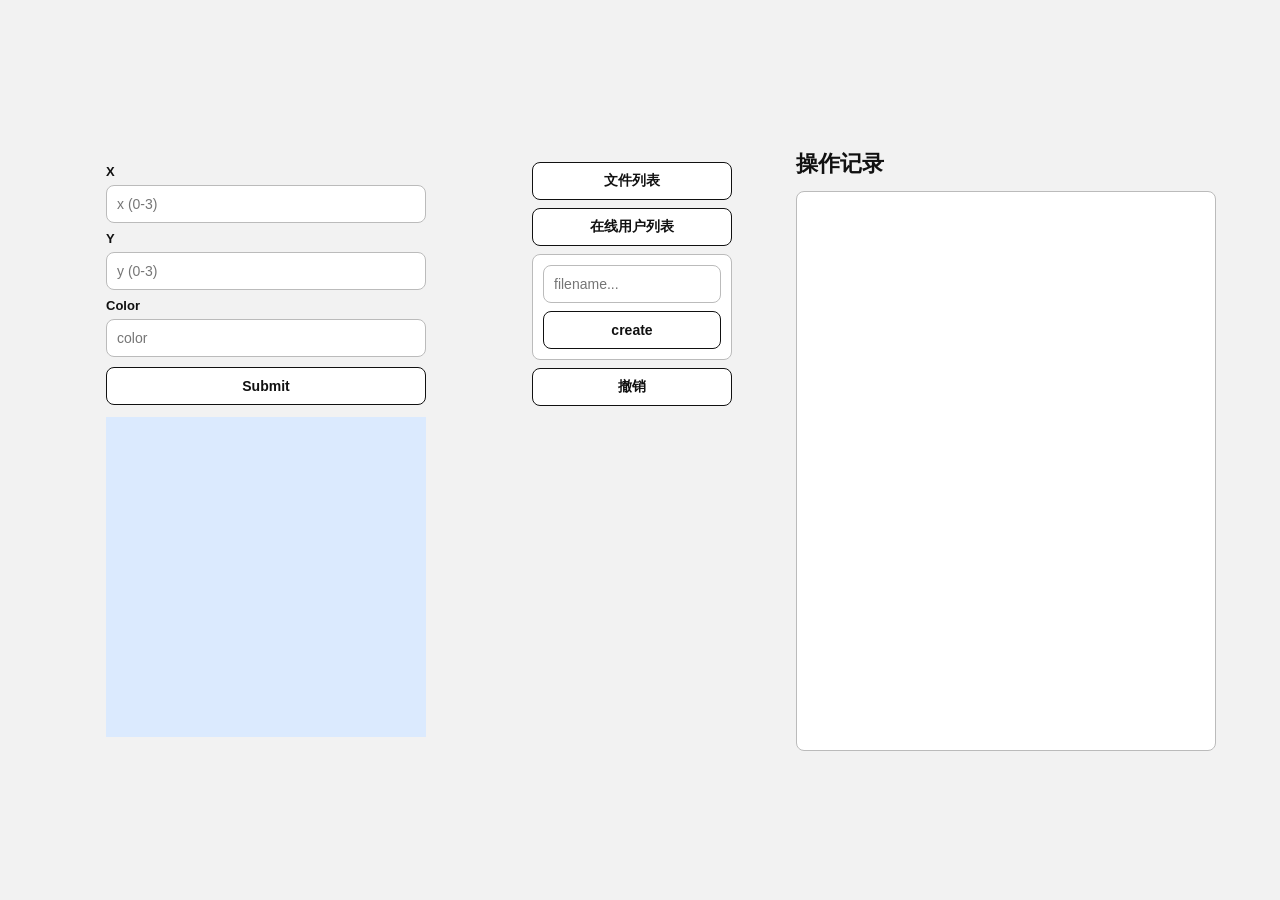
==== client/edit.html @ c79d663c "New Features 2026.3.25" ====
<!DOCTYPE html>
<html lang="en">
<head>
    <meta charset="UTF-8">
    <meta name="viewport" content="width=device-width, initial-scale=1.0">
    <title>Grid Editor</title>
    <link rel="stylesheet" href="css/style.css">
</head>
<body>
    <main class="editor-page">
        <section class="editor-left" aria-label="grid editor panel">
            <section class="grid-panel" aria-label="4 by 4 grid">
                <div class="edit-controls" aria-label="grid input controls">
                    <label>
                        X
                        <input id="xInput" type="number" min="0" max="3" placeholder="x (0-3)">
                    </label>
                    <label>
                        Y
                        <input id="yInput" type="number" min="0" max="3" placeholder="y (0-3)">
                    </label>
                    <label>
                        Color
                        <input id="colorInput" type="text" placeholder="color">
                    </label>
                </div>
                <div class="edit-actions" aria-label="submit action">
                    <button id="submitBtn" type="button">Submit</button>
                </div>
                <p id="warningMessage" style="color: red; font-size: 12px; margin: 0;"></p>
                <div id="grid" class="grid-board" role="grid" aria-label="4 by 4 grid">
                    <!--filled by javascript here-->
                </div>
            </section>
        </section>

        <section class="editor-middle" aria-label="quick actions">
            <div class="middle-actions">
                <button id="fileListBtn" type="button">文件列表</button>
                <button id="onlineUsersBtn" type="button">在线用户列表</button>
                <div id="createFile">
                    <input placeholder="filename..." id="fileNameInput">
                    <button id="createFileBtn" type="button">create</button>
                </div>
                <button id="undoBtn" type="button">撤销</button>
            </div>
            <div id="infoList" class="info-list"></div>
        </section>

        <aside class="editor-right" aria-label="operation log">
            <h2 class="log-title">操作记录</h2>
            <div id="opHistory" class="log-list" role="log" aria-label="operation history" aria-live="polite">
            </div>
        </aside>
    </main>
</body>
<script src="js/websocket.js"></script>
</html>
---- client/css/style.css ----
* {
	box-sizing: border-box;
}

body {
	margin: 0;
	font-family: Arial, sans-serif;
	background-color: #f2f2f2;
	color: #111;
}

.page-center {
	min-height: 100vh;
	display: flex;
	align-items: center;
	justify-content: center;
	padding: 24px;
}

.login-dialog {
	width: 100%;
	max-width: 360px;
	background-color: #fff;
	border: 2px solid #000;
	border-radius: 16px;
	padding: 28px 24px;
}

.dialog-title {
	margin: 0 0 20px;
	text-align: center;
	font-size: 28px;
	font-weight: 700;
	color: #000;
}

.dialog-content {
	display: grid;
	gap: 12px;
}

.dialog-content input,
.dialog-actions button {
	width: 100%;
	height: 42px;
	border-radius: 10px;
	border: 1px solid #000;
	padding: 0 12px;
	font-size: 15px;
	background-color: #fff;
	color: #000;
}

.dialog-actions {
	display: grid;
	grid-template-columns: 1fr 1fr;
	gap: 12px;
}

.dialog-actions button {
	font-weight: 700;
	cursor: pointer;
}

.dialog-actions button:hover {
	background-color: #000;
	color: #fff;
}

.editor-page {
	min-height: 100vh;
	display: flex;
	align-items: stretch;
	justify-content: space-between;
	gap: 24px;
	padding: 24px;
}

.editor-left,
.editor-right {
	flex: 1;
	display: flex;
	align-items: center;
	justify-content: center;
}

.editor-middle {
	width: 200px;
	display: flex;
	flex-direction: column;
	align-items: stretch;
	justify-content: center;
	position: sticky;
	top: 50%;
	align-self: flex-start;
	transform: translateY(-50%);
}

.middle-actions {
	width: 100%;
	display: grid;
	grid-template-columns: 1fr;
	gap: 8px;
}

.info-list {
	width: 100%;
	margin-top: 12px;
	height: 220px;
	overflow-y: auto;
}

.middle-actions button {
	height: 38px;
	border: 1px solid #111;
	border-radius: 8px;
	background-color: #fff;
	color: #111;
	font-size: 14px;
	font-weight: 700;
	cursor: pointer;
}

.middle-actions button:hover {
	background-color: #111;
	color: #fff;
}

#createFile {
	width: 100%;
	padding: 10px;
	border: 1px solid #bbb;
	border-radius: 8px;
	background-color: #fff;
}

#fileNameInput {
	width: 100%;
	height: 38px;
	border: 1px solid #bbb;
	border-radius: 8px;
	padding: 0 10px;
	font-size: 14px;
	background-color: #fff;
	color: #111;
	margin-bottom: 8px;
}

#fileNameInput:focus {
	border-color: #111;
	outline: none;
}

#createFileBtn {
	width: 100%;
	height: 38px;
	border: 1px solid #111;
	border-radius: 8px;
	background-color: #fff;
	color: #111;
	font-size: 14px;
	font-weight: 700;
	cursor: pointer;
}

#createFileBtn:hover {
	background-color: #111;
	color: #fff;
}

.grid-panel {
	padding: 8px;
}

.editor-right {
	flex-direction: column;
	align-items: center;
	justify-content: center;
	padding: 8px;
}

.log-title {
	width: 100%;
	max-width: 420px;
	margin: 0 0 12px;
	font-size: 22px;
	font-weight: 700;
	color: #111;
}

.log-list {
	width: 100%;
	max-width: 420px;
	height: 560px;
	padding: 8px;
	border: 1px solid #bbb;
	border-radius: 8px;
	background-color: #fff;
	overflow-y: auto;
}

.log-item {
	margin: 0;
	padding: 14px 10px;
	border-bottom: 1px solid #eee;
	color: #111;
}

.log-item:last-child {
	border-bottom: none;
}

.edit-controls {
	display: grid;
	gap: 8px;
	margin-bottom: 10px;
}

.edit-controls label {
	display: grid;
	gap: 6px;
	font-size: 13px;
	font-weight: 600;
}

.edit-controls input {
	height: 38px;
	border: 1px solid #bbb;
	border-radius: 8px;
	padding: 0 10px;
	font-size: 14px;
	background-color: #fff;
	color: #111;
}

.edit-actions {
	display: grid;
	grid-template-columns: 1fr;
	gap: 8px;
	margin-bottom: 12px;
}

.edit-actions button {
	height: 38px;
	border: 1px solid #111;
	border-radius: 8px;
	background-color: #fff;
	color: #111;
	font-size: 14px;
	font-weight: 700;
	cursor: pointer;
}

.edit-actions button:hover {
	background-color: #111;
	color: #fff;
}

.grid-board {
	display: grid;
	grid-template-columns: repeat(4, 56px);
}

.grid-cell {
	width: 56px;
	height: 56px;
	border: none;
	background-color: #dbeafe;
	box-shadow: none;
}

.file-entry:hover {
    cursor: pointer;
    color: red;
}
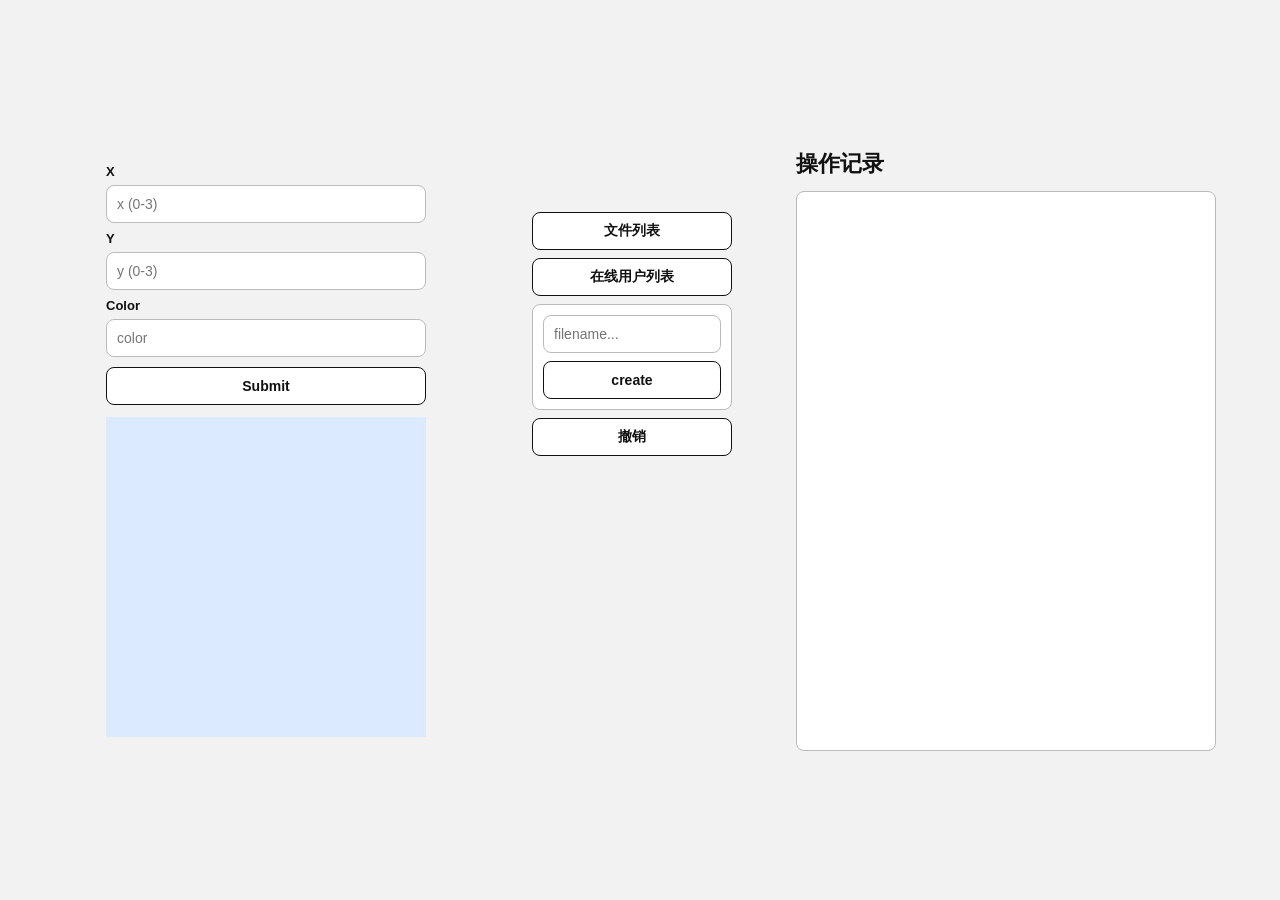
==== commit 45784049: "Fixed: Problem 3 in deleting rooms" ====
--- a/client/edit.html
+++ b/client/edit.html
@@ -1,58 +1,58 @@
-<!DOCTYPE html>
-<html lang="en">
-<head>
-    <meta charset="UTF-8">
-    <meta name="viewport" content="width=device-width, initial-scale=1.0">
-    <title>Grid Editor</title>
-    <link rel="stylesheet" href="css/style.css">
-</head>
-<body>
-    <main class="editor-page">
-        <section class="editor-left" aria-label="grid editor panel">
-            <section class="grid-panel" aria-label="4 by 4 grid">
-                <div class="edit-controls" aria-label="grid input controls">
-                    <label>
-                        X
-                        <input id="xInput" type="number" min="0" max="3" placeholder="x (0-3)">
-                    </label>
-                    <label>
-                        Y
-                        <input id="yInput" type="number" min="0" max="3" placeholder="y (0-3)">
-                    </label>
-                    <label>
-                        Color
-                        <input id="colorInput" type="text" placeholder="color">
-                    </label>
-                </div>
-                <div class="edit-actions" aria-label="submit action">
-                    <button id="submitBtn" type="button">Submit</button>
-                </div>
-                <p id="warningMessage" style="color: red; font-size: 12px; margin: 0;"></p>
-                <div id="grid" class="grid-board" role="grid" aria-label="4 by 4 grid">
-                    <!--filled by javascript here-->
-                </div>
-            </section>
-        </section>
-
-        <section class="editor-middle" aria-label="quick actions">
-            <div class="middle-actions">
-                <button id="fileListBtn" type="button">文件列表</button>
-                <button id="onlineUsersBtn" type="button">在线用户列表</button>
-                <div id="createFile">
-                    <input placeholder="filename..." id="fileNameInput">
-                    <button id="createFileBtn" type="button">create</button>
-                </div>
-                <button id="undoBtn" type="button">撤销</button>
-            </div>
-            <div id="infoList" class="info-list"></div>
-        </section>
-
-        <aside class="editor-right" aria-label="operation log">
-            <h2 class="log-title">操作记录</h2>
-            <div id="opHistory" class="log-list" role="log" aria-label="operation history" aria-live="polite">
-            </div>
-        </aside>
-    </main>
-</body>
-<script src="js/websocket.js"></script>
+<!DOCTYPE html>
+<html lang="en">
+<head>
+    <meta charset="UTF-8">
+    <meta name="viewport" content="width=device-width, initial-scale=1.0">
+    <title>Grid Editor</title>
+    <link rel="stylesheet" href="css/style.css">
+</head>
+<body>
+    <main class="editor-page">
+        <section class="editor-left" aria-label="grid editor panel">
+            <section class="grid-panel" aria-label="4 by 4 grid">
+                <div class="edit-controls" aria-label="grid input controls">
+                    <label>
+                        X
+                        <input id="xInput" type="number" min="0" max="3" placeholder="x (0-3)">
+                    </label>
+                    <label>
+                        Y
+                        <input id="yInput" type="number" min="0" max="3" placeholder="y (0-3)">
+                    </label>
+                    <label>
+                        Color
+                        <input id="colorInput" type="text" placeholder="color">
+                    </label>
+                </div>
+                <div class="edit-actions" aria-label="submit action">
+                    <button id="submitBtn" type="button">Submit</button>
+                </div>
+                <p id="warningMessage" style="color: red; font-size: 12px; margin: 0;"></p>
+                <div id="grid" class="grid-board" role="grid" aria-label="4 by 4 grid">
+                    <!--filled by javascript here-->
+                </div>
+            </section>
+        </section>
+
+        <section class="editor-middle" aria-label="quick actions">
+            <div class="middle-actions">
+                <button id="fileListBtn" type="button">文件列表</button>
+                <button id="onlineUsersBtn" type="button">在线用户列表</button>
+                <div id="createFile">
+                    <input placeholder="filename..." id="fileNameInput">
+                    <button id="createFileBtn" type="button">create</button>
+                </div>
+                <button id="undoBtn" type="button">撤销</button>
+            </div>
+            <div id="infoList" class="info-list"></div>
+        </section>
+
+        <aside class="editor-right" aria-label="operation log">
+            <h2 class="log-title">操作记录</h2>
+            <div id="opHistory" class="log-list" role="log" aria-label="operation history" aria-live="polite">
+            </div>
+        </aside>
+    </main>
+</body>
+<script src="js/websocket.js"></script>
 </html>
--- a/client/css/style.css
+++ b/client/css/style.css
@@ -1,275 +1,271 @@
-* {
-	box-sizing: border-box;
-}
-
-body {
-	margin: 0;
-	font-family: Arial, sans-serif;
-	background-color: #f2f2f2;
-	color: #111;
-}
-
-.page-center {
-	min-height: 100vh;
-	display: flex;
-	align-items: center;
-	justify-content: center;
-	padding: 24px;
-}
-
-.login-dialog {
-	width: 100%;
-	max-width: 360px;
-	background-color: #fff;
-	border: 2px solid #000;
-	border-radius: 16px;
-	padding: 28px 24px;
-}
-
-.dialog-title {
-	margin: 0 0 20px;
-	text-align: center;
-	font-size: 28px;
-	font-weight: 700;
-	color: #000;
-}
-
-.dialog-content {
-	display: grid;
-	gap: 12px;
-}
-
-.dialog-content input,
-.dialog-actions button {
-	width: 100%;
-	height: 42px;
-	border-radius: 10px;
-	border: 1px solid #000;
-	padding: 0 12px;
-	font-size: 15px;
-	background-color: #fff;
-	color: #000;
-}
-
-.dialog-actions {
-	display: grid;
-	grid-template-columns: 1fr 1fr;
-	gap: 12px;
-}
-
-.dialog-actions button {
-	font-weight: 700;
-	cursor: pointer;
-}
-
-.dialog-actions button:hover {
-	background-color: #000;
-	color: #fff;
-}
-
-.editor-page {
-	min-height: 100vh;
-	display: flex;
-	align-items: stretch;
-	justify-content: space-between;
-	gap: 24px;
-	padding: 24px;
-}
-
-.editor-left,
-.editor-right {
-	flex: 1;
-	display: flex;
-	align-items: center;
-	justify-content: center;
-}
-
-.editor-middle {
-	width: 200px;
-	display: flex;
-	flex-direction: column;
-	align-items: stretch;
-	justify-content: center;
-	position: sticky;
-	top: 50%;
-	align-self: flex-start;
-	transform: translateY(-50%);
-}
-
-.middle-actions {
-	width: 100%;
-	display: grid;
-	grid-template-columns: 1fr;
-	gap: 8px;
-}
-
-.info-list {
-	width: 100%;
-	margin-top: 12px;
-	height: 220px;
-	overflow-y: auto;
-}
-
-.middle-actions button {
-	height: 38px;
-	border: 1px solid #111;
-	border-radius: 8px;
-	background-color: #fff;
-	color: #111;
-	font-size: 14px;
-	font-weight: 700;
-	cursor: pointer;
-}
-
-.middle-actions button:hover {
-	background-color: #111;
-	color: #fff;
-}
-
-#createFile {
-	width: 100%;
-	padding: 10px;
-	border: 1px solid #bbb;
-	border-radius: 8px;
-	background-color: #fff;
-}
-
-#fileNameInput {
-	width: 100%;
-	height: 38px;
-	border: 1px solid #bbb;
-	border-radius: 8px;
-	padding: 0 10px;
-	font-size: 14px;
-	background-color: #fff;
-	color: #111;
-	margin-bottom: 8px;
-}
-
-#fileNameInput:focus {
-	border-color: #111;
-	outline: none;
-}
-
-#createFileBtn {
-	width: 100%;
-	height: 38px;
-	border: 1px solid #111;
-	border-radius: 8px;
-	background-color: #fff;
-	color: #111;
-	font-size: 14px;
-	font-weight: 700;
-	cursor: pointer;
-}
-
-#createFileBtn:hover {
-	background-color: #111;
-	color: #fff;
-}
-
-.grid-panel {
-	padding: 8px;
-}
-
-.editor-right {
-	flex-direction: column;
-	align-items: center;
-	justify-content: center;
-	padding: 8px;
-}
-
-.log-title {
-	width: 100%;
-	max-width: 420px;
-	margin: 0 0 12px;
-	font-size: 22px;
-	font-weight: 700;
-	color: #111;
-}
-
-.log-list {
-	width: 100%;
-	max-width: 420px;
-	height: 560px;
-	padding: 8px;
-	border: 1px solid #bbb;
-	border-radius: 8px;
-	background-color: #fff;
-	overflow-y: auto;
-}
-
-.log-item {
-	margin: 0;
-	padding: 14px 10px;
-	border-bottom: 1px solid #eee;
-	color: #111;
-}
-
-.log-item:last-child {
-	border-bottom: none;
-}
-
-.edit-controls {
-	display: grid;
-	gap: 8px;
-	margin-bottom: 10px;
-}
-
-.edit-controls label {
-	display: grid;
-	gap: 6px;
-	font-size: 13px;
-	font-weight: 600;
-}
-
-.edit-controls input {
-	height: 38px;
-	border: 1px solid #bbb;
-	border-radius: 8px;
-	padding: 0 10px;
-	font-size: 14px;
-	background-color: #fff;
-	color: #111;
-}
-
-.edit-actions {
-	display: grid;
-	grid-template-columns: 1fr;
-	gap: 8px;
-	margin-bottom: 12px;
-}
-
-.edit-actions button {
-	height: 38px;
-	border: 1px solid #111;
-	border-radius: 8px;
-	background-color: #fff;
-	color: #111;
-	font-size: 14px;
-	font-weight: 700;
-	cursor: pointer;
-}
-
-.edit-actions button:hover {
-	background-color: #111;
-	color: #fff;
-}
-
-.grid-board {
-	display: grid;
-	grid-template-columns: repeat(4, 56px);
-}
-
-.grid-cell {
-	width: 56px;
-	height: 56px;
-	border: none;
-	background-color: #dbeafe;
-	box-shadow: none;
-}
-
-.file-entry:hover {
-    cursor: pointer;
-    color: red;
+* {
+	box-sizing: border-box;
+}
+
+body {
+	margin: 0;
+	font-family: Arial, sans-serif;
+	background-color: #f2f2f2;
+	color: #111;
+}
+
+.page-center {
+	min-height: 100vh;
+	display: flex;
+	align-items: center;
+	justify-content: center;
+	padding: 24px;
+}
+
+.login-dialog {
+	width: 100%;
+	max-width: 360px;
+	background-color: #fff;
+	border: 2px solid #000;
+	border-radius: 16px;
+	padding: 28px 24px;
+}
+
+.dialog-title {
+	margin: 0 0 20px;
+	text-align: center;
+	font-size: 28px;
+	font-weight: 700;
+	color: #000;
+}
+
+.dialog-content {
+	display: grid;
+	gap: 12px;
+}
+
+.dialog-content input,
+.dialog-actions button {
+	width: 100%;
+	height: 42px;
+	border-radius: 10px;
+	border: 1px solid #000;
+	padding: 0 12px;
+	font-size: 15px;
+	background-color: #fff;
+	color: #000;
+}
+
+.dialog-actions {
+	display: grid;
+	grid-template-columns: 1fr 1fr;
+	gap: 12px;
+}
+
+.dialog-actions button {
+	font-weight: 700;
+	cursor: pointer;
+}
+
+.dialog-actions button:hover {
+	background-color: #000;
+	color: #fff;
+}
+
+.editor-page {
+	min-height: 100vh;
+	display: flex;
+	align-items: stretch;
+	justify-content: space-between;
+	gap: 24px;
+	padding: 24px;
+}
+
+.editor-left,
+.editor-right {
+	flex: 1;
+	display: flex;
+	align-items: center;
+	justify-content: center;
+}
+
+.editor-middle {
+	width: 200px;
+	display: flex;
+	flex-direction: column;
+	align-items: stretch;
+	justify-content: center;
+}
+
+.middle-actions {
+	width: 100%;
+	display: grid;
+	grid-template-columns: 1fr;
+	gap: 8px;
+}
+
+.info-list {
+	width: 100%;
+	margin-top: 12px;
+	height: 220px;
+	overflow-y: auto;
+}
+
+.middle-actions button {
+	height: 38px;
+	border: 1px solid #111;
+	border-radius: 8px;
+	background-color: #fff;
+	color: #111;
+	font-size: 14px;
+	font-weight: 700;
+	cursor: pointer;
+}
+
+.middle-actions button:hover {
+	background-color: #111;
+	color: #fff;
+}
+
+#createFile {
+	width: 100%;
+	padding: 10px;
+	border: 1px solid #bbb;
+	border-radius: 8px;
+	background-color: #fff;
+}
+
+#fileNameInput {
+	width: 100%;
+	height: 38px;
+	border: 1px solid #bbb;
+	border-radius: 8px;
+	padding: 0 10px;
+	font-size: 14px;
+	background-color: #fff;
+	color: #111;
+	margin-bottom: 8px;
+}
+
+#fileNameInput:focus {
+	border-color: #111;
+	outline: none;
+}
+
+#createFileBtn {
+	width: 100%;
+	height: 38px;
+	border: 1px solid #111;
+	border-radius: 8px;
+	background-color: #fff;
+	color: #111;
+	font-size: 14px;
+	font-weight: 700;
+	cursor: pointer;
+}
+
+#createFileBtn:hover {
+	background-color: #111;
+	color: #fff;
+}
+
+.grid-panel {
+	padding: 8px;
+}
+
+.editor-right {
+	flex-direction: column;
+	align-items: center;
+	justify-content: center;
+	padding: 8px;
+}
+
+.log-title {
+	width: 100%;
+	max-width: 420px;
+	margin: 0 0 12px;
+	font-size: 22px;
+	font-weight: 700;
+	color: #111;
+}
+
+.log-list {
+	width: 100%;
+	max-width: 420px;
+	height: 560px;
+	padding: 8px;
+	border: 1px solid #bbb;
+	border-radius: 8px;
+	background-color: #fff;
+	overflow-y: auto;
+}
+
+.log-item {
+	margin: 0;
+	padding: 14px 10px;
+	border-bottom: 1px solid #eee;
+	color: #111;
+}
+
+.log-item:last-child {
+	border-bottom: none;
+}
+
+.edit-controls {
+	display: grid;
+	gap: 8px;
+	margin-bottom: 10px;
+}
+
+.edit-controls label {
+	display: grid;
+	gap: 6px;
+	font-size: 13px;
+	font-weight: 600;
+}
+
+.edit-controls input {
+	height: 38px;
+	border: 1px solid #bbb;
+	border-radius: 8px;
+	padding: 0 10px;
+	font-size: 14px;
+	background-color: #fff;
+	color: #111;
+}
+
+.edit-actions {
+	display: grid;
+	grid-template-columns: 1fr;
+	gap: 8px;
+	margin-bottom: 12px;
+}
+
+.edit-actions button {
+	height: 38px;
+	border: 1px solid #111;
+	border-radius: 8px;
+	background-color: #fff;
+	color: #111;
+	font-size: 14px;
+	font-weight: 700;
+	cursor: pointer;
+}
+
+.edit-actions button:hover {
+	background-color: #111;
+	color: #fff;
+}
+
+.grid-board {
+	display: grid;
+	grid-template-columns: repeat(4, 56px);
+}
+
+.grid-cell {
+	width: 56px;
+	height: 56px;
+	border: none;
+	background-color: #dbeafe;
+	box-shadow: none;
+}
+
+.file-entry:hover {
+    cursor: pointer;
+    color: red;
 }
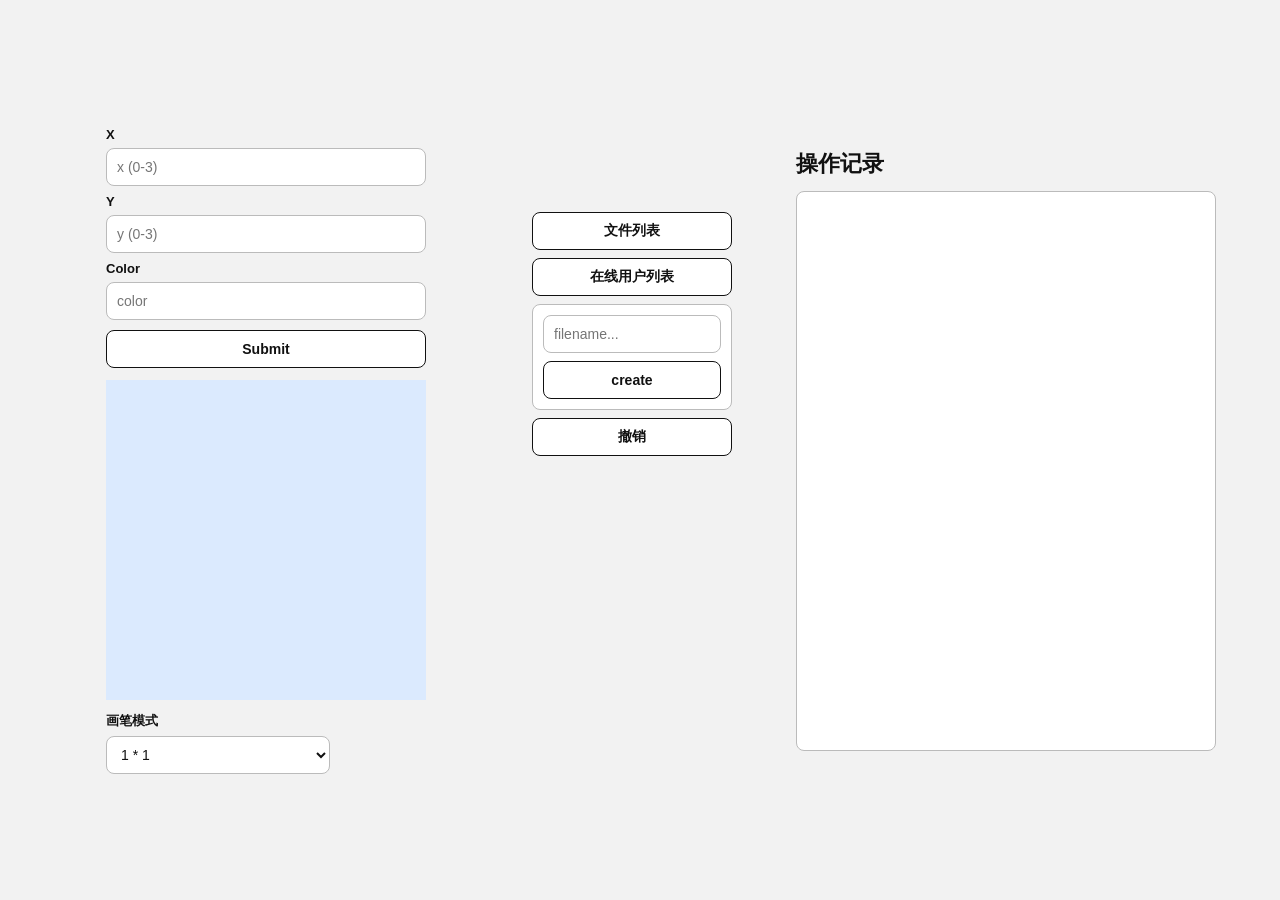
==== commit d46e4ff7: "Feat: Combining Snapshots And Event Tracing 2026.3.30" ====
--- a/client/edit.html
+++ b/client/edit.html
@@ -31,6 +31,15 @@
                 <div id="grid" class="grid-board" role="grid" aria-label="4 by 4 grid">
                     <!--filled by javascript here-->
                 </div>
+                <div class="brush-mode">
+                    <label for="brushModeSelect">画笔模式</label>
+                    <select id="brushModeSelect" aria-label="switch brush mode">
+                        <option value="a">1 * 1</option>
+                        <option value="b">3 * 3</option>
+                        <option value="c">5 * 5</option>
+                        <option value="d">7 * 7</option>
+                    </select>
+                </div>
             </section>
         </section>
 
--- a/client/css/style.css
+++ b/client/css/style.css
@@ -255,6 +255,33 @@
 .grid-board {
 	display: grid;
 	grid-template-columns: repeat(4, 56px);
+}
+
+.brush-mode {
+	margin-top: 12px;
+	display: grid;
+	gap: 6px;
+	max-width: 224px;
+}
+
+.brush-mode label {
+	font-size: 13px;
+	font-weight: 600;
+}
+
+.brush-mode select {
+	height: 38px;
+	border: 1px solid #bbb;
+	border-radius: 8px;
+	padding: 0 10px;
+	font-size: 14px;
+	background-color: #fff;
+	color: #111;
+}
+
+.brush-mode select:focus {
+	border-color: #111;
+	outline: none;
 }
 
 .grid-cell {
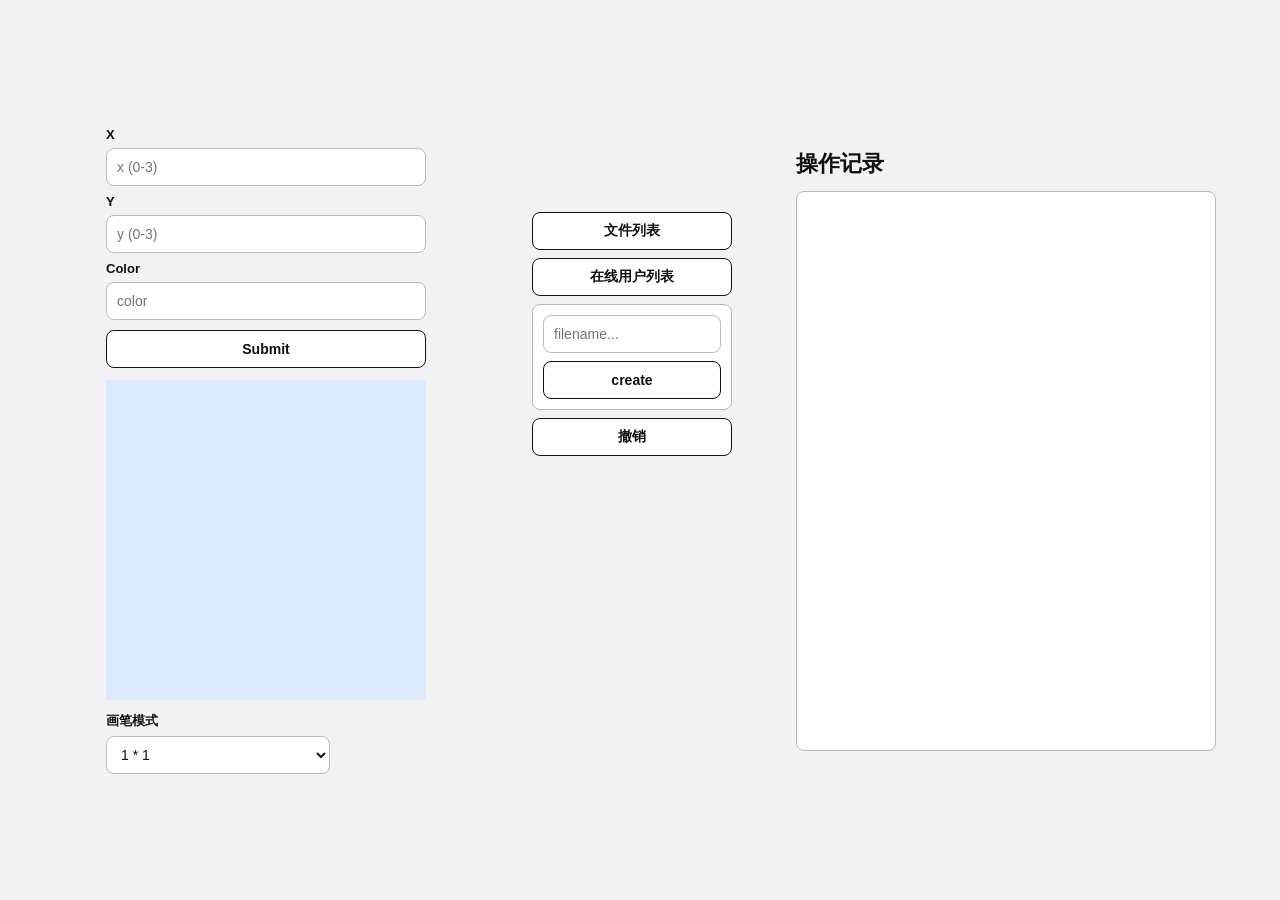
==== commit cc0b0024: "Feat: Square Brush" ====
--- a/client/edit.html
+++ b/client/edit.html
@@ -34,10 +34,10 @@
                 <div class="brush-mode">
                     <label for="brushModeSelect">画笔模式</label>
                     <select id="brushModeSelect" aria-label="switch brush mode">
-                        <option value="a">1 * 1</option>
-                        <option value="b">3 * 3</option>
-                        <option value="c">5 * 5</option>
-                        <option value="d">7 * 7</option>
+                        <option value="1">1 * 1</option>
+                        <option value="3">3 * 3</option>
+                        <option value="5">5 * 5</option>
+                        <option value="7">7 * 7</option>
                     </select>
                 </div>
             </section>
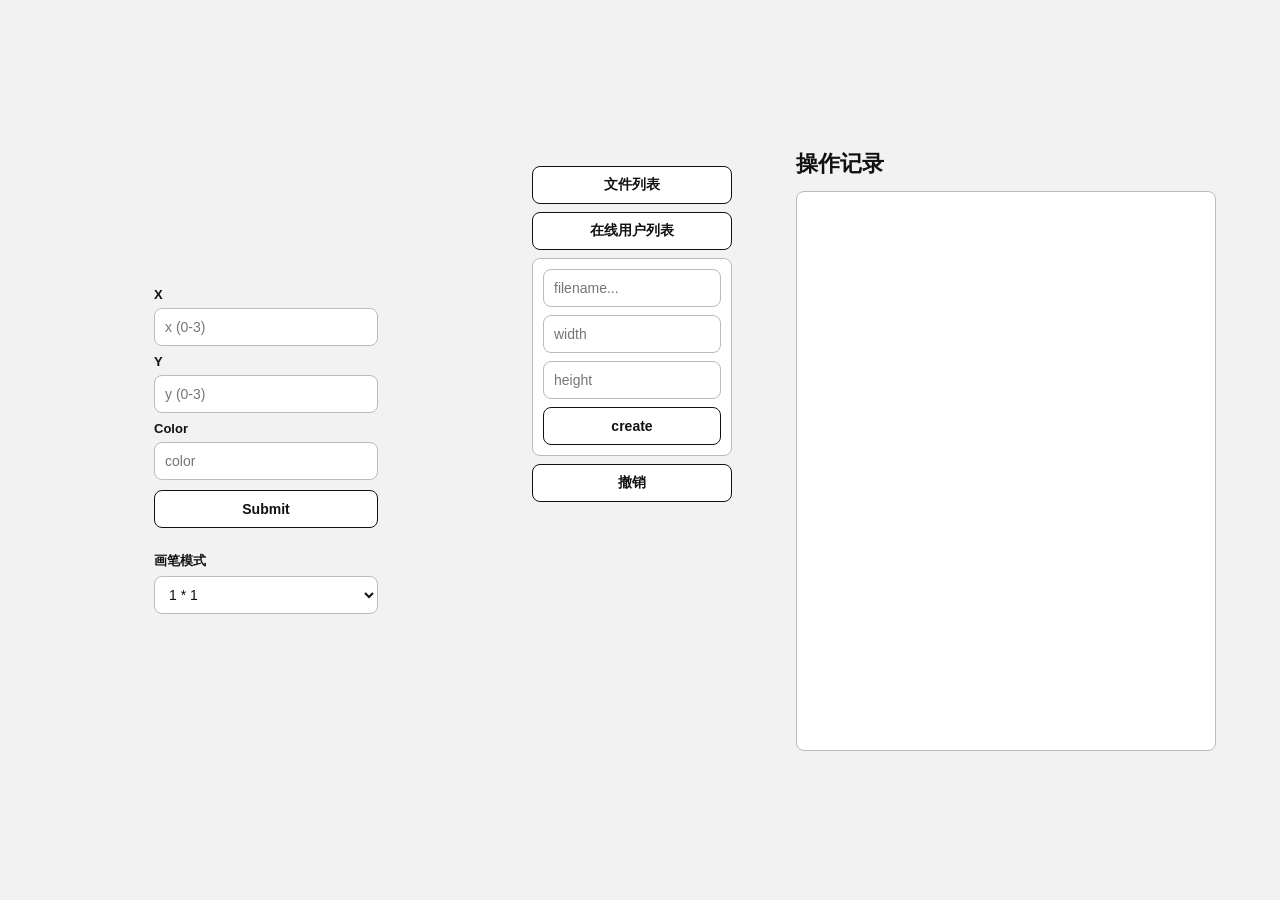
==== commit a8ea8a8d: "Feat: Document Metadata Storage, Customize Size And Asynchronous Broadcast Decoupling" ====
--- a/client/edit.html
+++ b/client/edit.html
@@ -48,7 +48,9 @@
                 <button id="fileListBtn" type="button">文件列表</button>
                 <button id="onlineUsersBtn" type="button">在线用户列表</button>
                 <div id="createFile">
-                    <input placeholder="filename..." id="fileNameInput">
+                    <input placeholder="filename..." class="file-creation" id="fileNameInput">
+                    <input placeholder="width" class="file-creation" id="widthInput">
+                    <input placeholder="height" class="file-creation" id="heightInput">
                     <button id="createFileBtn" type="button">create</button>
                 </div>
                 <button id="undoBtn" type="button">撤销</button>
--- a/client/css/style.css
+++ b/client/css/style.css
@@ -130,7 +130,7 @@
 	background-color: #fff;
 }
 
-#fileNameInput {
+.file-creation {
 	width: 100%;
 	height: 38px;
 	border: 1px solid #bbb;
@@ -142,7 +142,7 @@
 	margin-bottom: 8px;
 }
 
-#fileNameInput:focus {
+.file-creation:focus {
 	border-color: #111;
 	outline: none;
 }
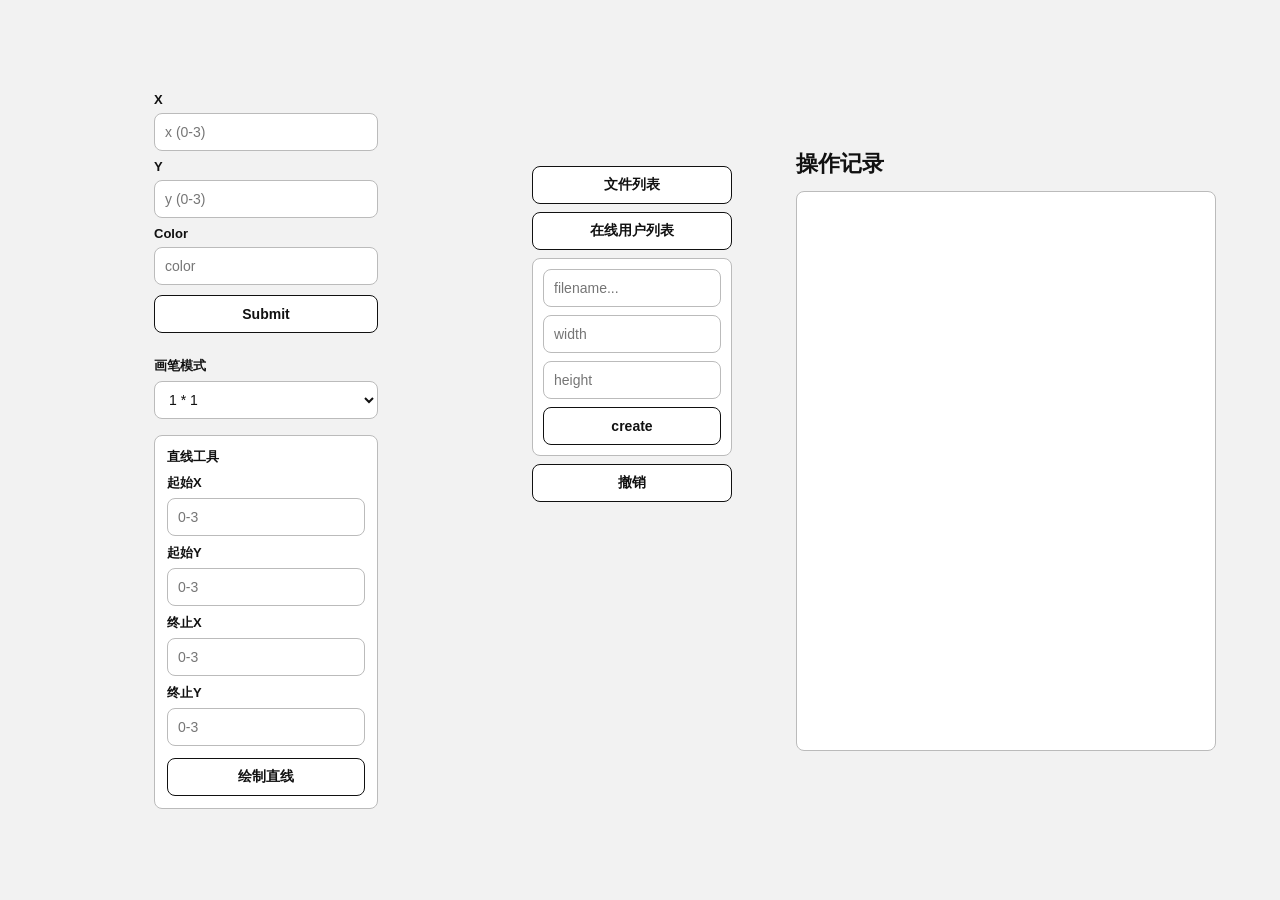
==== commit d60ddfb4: "Update: Binary Network" ====
--- a/client/edit.html
+++ b/client/edit.html
@@ -40,6 +40,31 @@
                         <option value="7">7 * 7</option>
                     </select>
                 </div>
+
+                <div class="line-tool" aria-label="line drawing tool">
+                    <h3 class="line-tool-title">直线工具</h3>
+                    <div class="line-controls" aria-label="line coordinates input">
+                        <label>
+                            起始X
+                            <input id="startXInput" type="number" min="0" max="3" placeholder="0-3">
+                        </label>
+                        <label>
+                            起始Y
+                            <input id="startYInput" type="number" min="0" max="3" placeholder="0-3">
+                        </label>
+                        <label>
+                            终止X
+                            <input id="endXInput" type="number" min="0" max="3" placeholder="0-3">
+                        </label>
+                        <label>
+                            终止Y
+                            <input id="endYInput" type="number" min="0" max="3" placeholder="0-3">
+                        </label>
+                    </div>
+                    <div class="line-actions" aria-label="draw line action">
+                        <button id="drawLineBtn" type="button">绘制直线</button>
+                    </div>
+                </div>
             </section>
         </section>
 
--- a/client/css/style.css
+++ b/client/css/style.css
@@ -284,6 +284,74 @@
 	outline: none;
 }
 
+.line-tool {
+	margin-top: 16px;
+	display: grid;
+	gap: 8px;
+	max-width: 224px;
+	padding: 12px;
+	border: 1px solid #bbb;
+	border-radius: 8px;
+	background-color: #fff;
+}
+
+.line-tool-title {
+	margin: 0;
+	font-size: 13px;
+	font-weight: 700;
+	color: #111;
+}
+
+.line-controls {
+	display: grid;
+	gap: 8px;
+}
+
+.line-controls label {
+	display: grid;
+	gap: 6px;
+	font-size: 13px;
+	font-weight: 600;
+}
+
+.line-controls input {
+	height: 38px;
+	border: 1px solid #bbb;
+	border-radius: 8px;
+	padding: 0 10px;
+	font-size: 14px;
+	background-color: #fff;
+	color: #111;
+}
+
+.line-controls input:focus {
+	border-color: #111;
+	outline: none;
+}
+
+.line-actions {
+	display: grid;
+	grid-template-columns: 1fr;
+	gap: 8px;
+	margin-top: 4px;
+}
+
+.line-actions button {
+	height: 38px;
+	border: 1px solid #111;
+	border-radius: 8px;
+	background-color: #fff;
+	color: #111;
+	font-size: 14px;
+	font-weight: 700;
+	cursor: pointer;
+}
+
+.line-actions button:hover {
+	background-color: #111;
+	color: #fff;
+}
+
 .grid-cell {
 	width: 56px;
 	height: 56px;
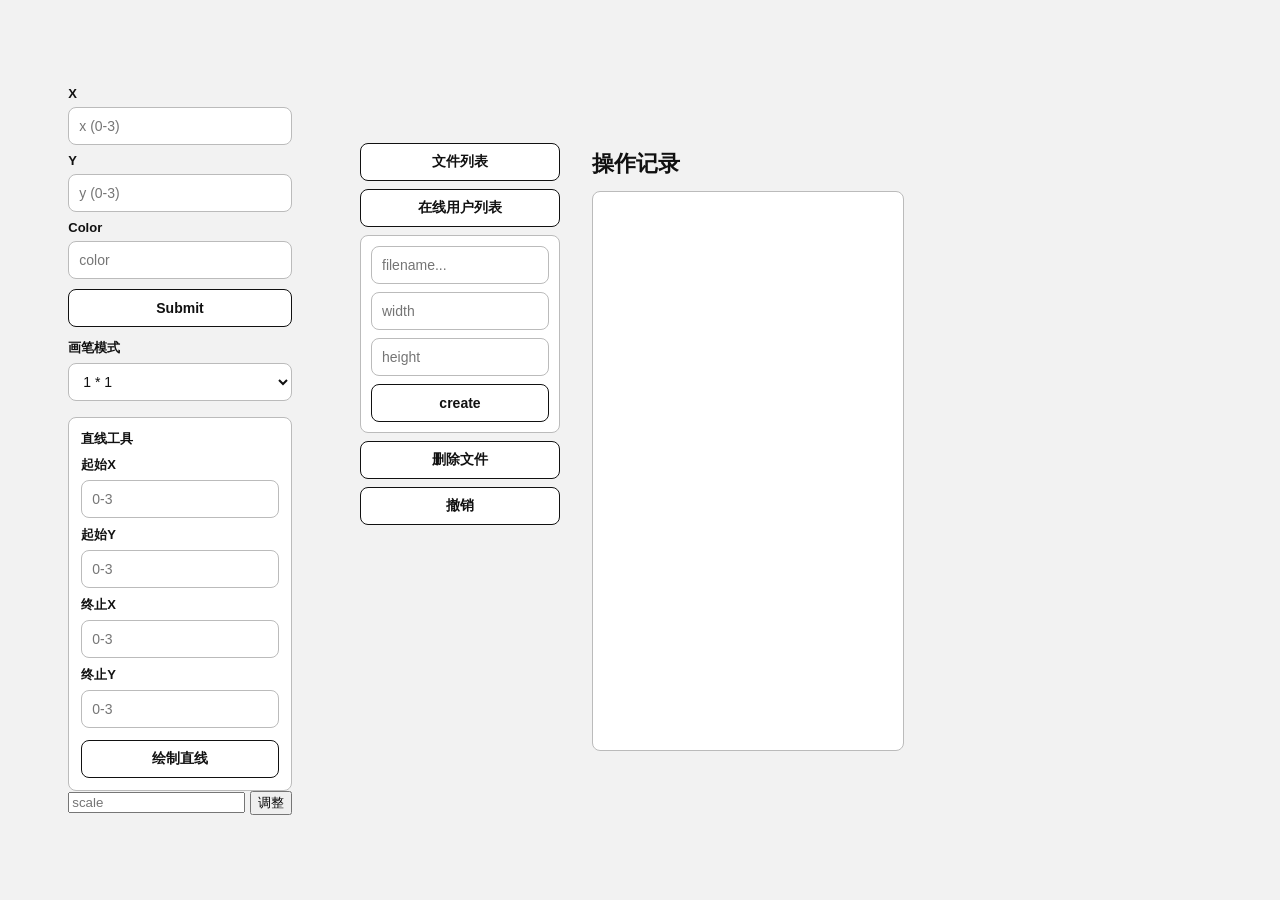
==== commit 9090b880: "Update: Speed Optimization" ====
--- a/client/edit.html
+++ b/client/edit.html
@@ -28,9 +28,6 @@
                     <button id="submitBtn" type="button">Submit</button>
                 </div>
                 <p id="warningMessage" style="color: red; font-size: 12px; margin: 0;"></p>
-                <div id="grid" class="grid-board" role="grid" aria-label="4 by 4 grid">
-                    <!--filled by javascript here-->
-                </div>
                 <div class="brush-mode">
                     <label for="brushModeSelect">画笔模式</label>
                     <select id="brushModeSelect" aria-label="switch brush mode">
@@ -65,6 +62,10 @@
                         <button id="drawLineBtn" type="button">绘制直线</button>
                     </div>
                 </div>
+                <div class="scale-switching" aria-label="scale switching">
+                    <input id="scaleInput" type="number" placeholder="scale">
+                    <button id="scaleBtn" type="button">调整</button>
+                </div>
             </section>
         </section>
 
@@ -78,6 +79,7 @@
                     <input placeholder="height" class="file-creation" id="heightInput">
                     <button id="createFileBtn" type="button">create</button>
                 </div>
+                <button id="deleteFileBtn" type="button">删除文件</button>
                 <button id="undoBtn" type="button">撤销</button>
             </div>
             <div id="infoList" class="info-list"></div>
@@ -88,6 +90,8 @@
             <div id="opHistory" class="log-list" role="log" aria-label="operation history" aria-live="polite">
             </div>
         </aside>
+
+        <canvas id="canvas" width="16" height="16"></canvas>
     </main>
 </body>
 <script src="js/websocket.js"></script>
--- a/client/css/style.css
+++ b/client/css/style.css
@@ -363,4 +363,14 @@
 .file-entry:hover {
     cursor: pointer;
     color: red;
+}
+
+#canvas {
+    width: 320px;
+    height: 320px;
+
+    image-rendering: -moz-crisp-edges;
+    image-rendering: -webkit-crisp-edges;
+    image-rendering: pixelated;
+    image-rendering: crisp-edges;
 }
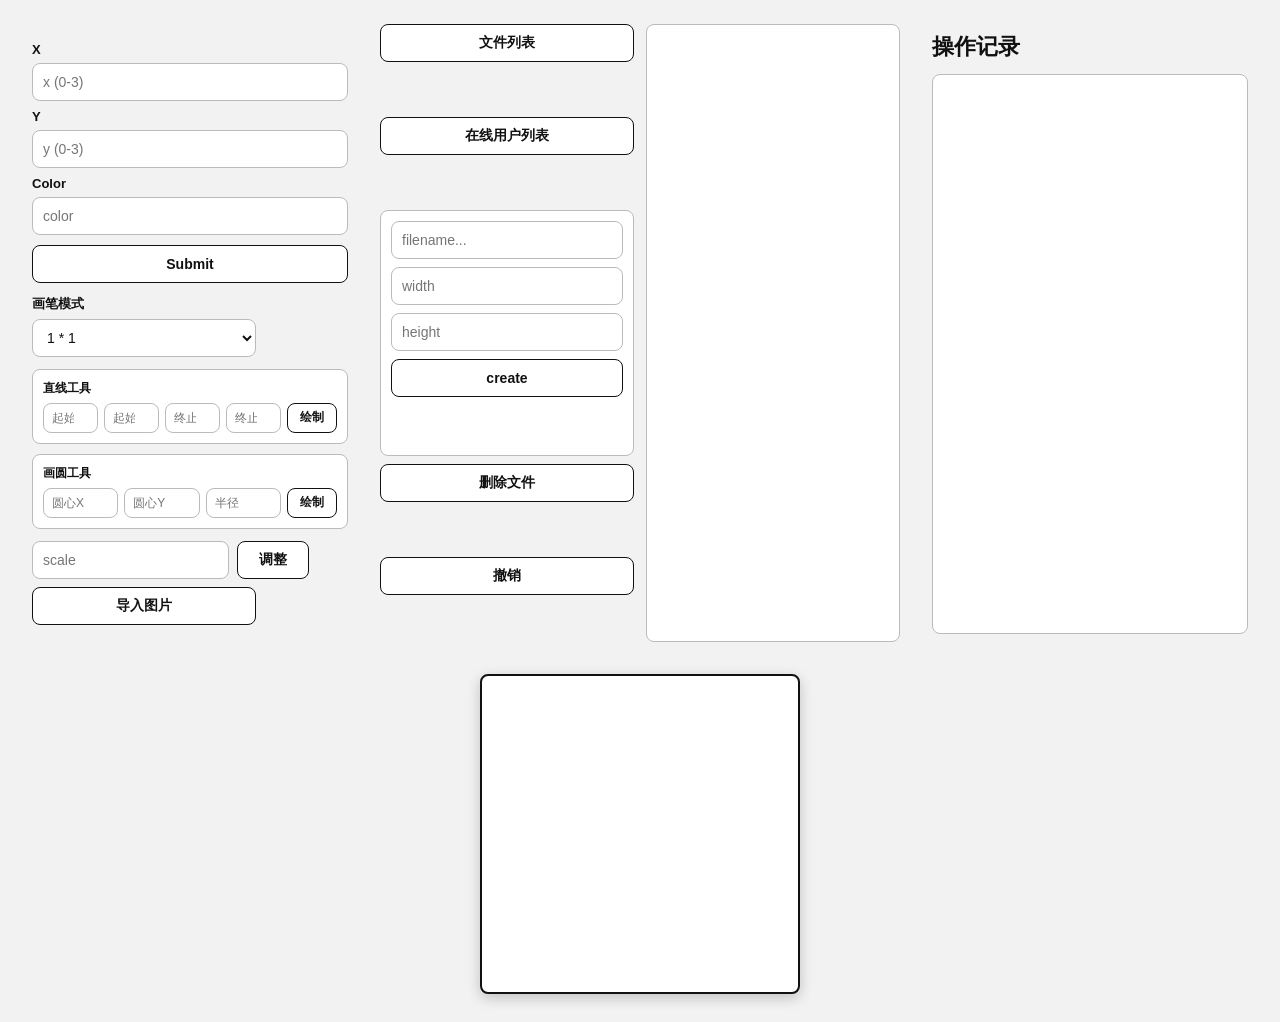
==== commit b81c36bc: "Update 2026.4.10" ====
--- a/client/edit.html
+++ b/client/edit.html
@@ -8,8 +8,9 @@
 </head>
 <body>
     <main class="editor-page">
-        <section class="editor-left" aria-label="grid editor panel">
-            <section class="grid-panel" aria-label="4 by 4 grid">
+        <div class="editor-main">
+            <section class="editor-left" aria-label="grid editor panel">
+                <section class="grid-panel" aria-label="4 by 4 grid">
                 <div class="edit-controls" aria-label="grid input controls">
                     <label>
                         X
@@ -40,58 +41,65 @@
 
                 <div class="line-tool" aria-label="line drawing tool">
                     <h3 class="line-tool-title">直线工具</h3>
-                    <div class="line-controls" aria-label="line coordinates input">
-                        <label>
-                            起始X
-                            <input id="startXInput" type="number" min="0" max="3" placeholder="0-3">
-                        </label>
-                        <label>
-                            起始Y
-                            <input id="startYInput" type="number" min="0" max="3" placeholder="0-3">
-                        </label>
-                        <label>
-                            终止X
-                            <input id="endXInput" type="number" min="0" max="3" placeholder="0-3">
-                        </label>
-                        <label>
-                            终止Y
-                            <input id="endYInput" type="number" min="0" max="3" placeholder="0-3">
-                        </label>
+                    <div class="line-tool-row" aria-label="line coordinates input and draw action">
+                        <input id="startXInput" type="number" min="0" max="3" placeholder="起始X">
+                        <input id="startYInput" type="number" min="0" max="3" placeholder="起始Y">
+                        <input id="endXInput" type="number" min="0" max="3" placeholder="终止X">
+                        <input id="endYInput" type="number" min="0" max="3" placeholder="终止Y">
+                        <button id="drawLineBtn" type="button">绘制</button>
                     </div>
-                    <div class="line-actions" aria-label="draw line action">
-                        <button id="drawLineBtn" type="button">绘制直线</button>
+                </div>
+
+                <div class="circle-tool" aria-label="circle drawing tool">
+                    <h3 class="circle-tool-title">画圆工具</h3>
+                    <div class="circle-tool-row" aria-label="circle coordinates input and draw action">
+                        <input id="circleCenterXInput" type="number" min="0" max="3" placeholder="圆心X">
+                        <input id="circleCenterYInput" type="number" min="0" max="3" placeholder="圆心Y">
+                        <input id="circleRadiusInput" type="number" min="0" placeholder="半径">
+                        <button id="drawCircleBtn" type="button">绘制</button>
                     </div>
                 </div>
                 <div class="scale-switching" aria-label="scale switching">
                     <input id="scaleInput" type="number" placeholder="scale">
                     <button id="scaleBtn" type="button">调整</button>
                 </div>
+                <input type="file" id="imageUploader" accept="image/*" style="display: none;">
+                <button id="uploadBtn" type="button" onclick="$imageUploader.click()">
+                    导入图片
+                </button>
+                </section>
             </section>
+
+            <section class="editor-middle" aria-label="quick actions">
+                <div class="middle-panel-left">
+                    <div class="middle-actions">
+                        <button id="fileListBtn" type="button">文件列表</button>
+                        <button id="onlineUsersBtn" type="button">在线用户列表</button>
+                        <div id="createFile">
+                            <input placeholder="filename..." class="file-creation" id="fileNameInput">
+                            <input placeholder="width" class="file-creation" id="widthInput">
+                            <input placeholder="height" class="file-creation" id="heightInput">
+                            <button id="createFileBtn" type="button">create</button>
+                        </div>
+                        <button id="deleteFileBtn" type="button">删除文件</button>
+                        <button id="undoBtn" type="button">撤销</button>
+                    </div>
+                </div>
+                <div class="middle-panel-right">
+                    <div id="infoList" class="info-list"></div>
+                </div>
+            </section>
+
+            <aside class="editor-right" aria-label="operation log">
+                <h2 class="log-title">操作记录</h2>
+                <div id="opHistory" class="log-list" role="log" aria-label="operation history" aria-live="polite">
+                </div>
+            </aside>
+        </div>
+
+        <section class="canvas-wrapper" aria-label="canvas panel">
+            <canvas id="canvas" width="16" height="16"></canvas>
         </section>
-
-        <section class="editor-middle" aria-label="quick actions">
-            <div class="middle-actions">
-                <button id="fileListBtn" type="button">文件列表</button>
-                <button id="onlineUsersBtn" type="button">在线用户列表</button>
-                <div id="createFile">
-                    <input placeholder="filename..." class="file-creation" id="fileNameInput">
-                    <input placeholder="width" class="file-creation" id="widthInput">
-                    <input placeholder="height" class="file-creation" id="heightInput">
-                    <button id="createFileBtn" type="button">create</button>
-                </div>
-                <button id="deleteFileBtn" type="button">删除文件</button>
-                <button id="undoBtn" type="button">撤销</button>
-            </div>
-            <div id="infoList" class="info-list"></div>
-        </section>
-
-        <aside class="editor-right" aria-label="operation log">
-            <h2 class="log-title">操作记录</h2>
-            <div id="opHistory" class="log-list" role="log" aria-label="operation history" aria-live="polite">
-            </div>
-        </aside>
-
-        <canvas id="canvas" width="16" height="16"></canvas>
     </main>
 </body>
 <script src="js/websocket.js"></script>
--- a/client/css/style.css
+++ b/client/css/style.css
@@ -69,11 +69,17 @@
 
 .editor-page {
 	min-height: 100vh;
-	display: flex;
+	display: grid;
+	grid-template-rows: 1fr auto;
+	gap: 20px;
+	padding: 24px;
+}
+
+.editor-main {
+	display: grid;
+	grid-template-columns: 1fr minmax(420px, 520px) 1fr;
+	gap: 24px;
 	align-items: stretch;
-	justify-content: space-between;
-	gap: 24px;
-	padding: 24px;
 }
 
 .editor-left,
@@ -85,11 +91,22 @@
 }
 
 .editor-middle {
-	width: 200px;
+	width: 100%;
+	display: grid;
+	grid-template-columns: 1fr 1fr;
+	gap: 12px;
+	align-items: stretch;
+	justify-content: start;
+}
+
+.middle-panel-left,
+.middle-panel-right {
 	display: flex;
-	flex-direction: column;
 	align-items: stretch;
-	justify-content: center;
+}
+
+.middle-panel-right {
+	min-height: 280px;
 }
 
 .middle-actions {
@@ -101,8 +118,13 @@
 
 .info-list {
 	width: 100%;
-	margin-top: 12px;
-	height: 220px;
+	margin-top: 0;
+	height: 100%;
+	min-height: 280px;
+	padding: 8px;
+	border: 1px solid #bbb;
+	border-radius: 8px;
+	background-color: #fff;
 	overflow-y: auto;
 }
 
@@ -285,11 +307,11 @@
 }
 
 .line-tool {
-	margin-top: 16px;
-	display: grid;
-	gap: 8px;
-	max-width: 224px;
-	padding: 12px;
+	margin-top: 12px;
+	display: grid;
+	gap: 6px;
+	max-width: 520px;
+	padding: 10px;
 	border: 1px solid #bbb;
 	border-radius: 8px;
 	background-color: #fff;
@@ -297,9 +319,16 @@
 
 .line-tool-title {
 	margin: 0;
-	font-size: 13px;
-	font-weight: 700;
-	color: #111;
+	font-size: 12px;
+	font-weight: 700;
+	color: #111;
+}
+
+.line-tool-row {
+	display: grid;
+	grid-template-columns: repeat(4, minmax(0, 1fr)) auto;
+	gap: 6px;
+	align-items: center;
 }
 
 .line-controls {
@@ -315,13 +344,28 @@
 }
 
 .line-controls input {
-	height: 38px;
-	border: 1px solid #bbb;
-	border-radius: 8px;
-	padding: 0 10px;
-	font-size: 14px;
-	background-color: #fff;
-	color: #111;
+	height: 30px;
+	border: 1px solid #bbb;
+	border-radius: 8px;
+	padding: 0 8px;
+	font-size: 12px;
+	background-color: #fff;
+	color: #111;
+}
+
+.line-tool-row input {
+	height: 30px;
+	border: 1px solid #bbb;
+	border-radius: 8px;
+	padding: 0 8px;
+	font-size: 12px;
+	background-color: #fff;
+	color: #111;
+}
+
+.line-tool-row input:focus {
+	border-color: #111;
+	outline: none;
 }
 
 .line-controls input:focus {
@@ -347,9 +391,152 @@
 	cursor: pointer;
 }
 
+.line-tool-row button {
+	height: 30px;
+	padding: 0 12px;
+	border: 1px solid #111;
+	border-radius: 8px;
+	background-color: #fff;
+	color: #111;
+	font-size: 12px;
+	font-weight: 700;
+	cursor: pointer;
+	white-space: nowrap;
+}
+
+.line-tool-row button:hover {
+	background-color: #111;
+	color: #fff;
+}
+
+.circle-tool {
+	margin-top: 10px;
+	display: grid;
+	gap: 6px;
+	max-width: 520px;
+	padding: 10px;
+	border: 1px solid #bbb;
+	border-radius: 8px;
+	background-color: #fff;
+}
+
+.circle-tool-title {
+	margin: 0;
+	font-size: 12px;
+	font-weight: 700;
+	color: #111;
+}
+
+.circle-tool-row {
+	display: grid;
+	grid-template-columns: repeat(3, minmax(0, 1fr)) auto;
+	gap: 6px;
+	align-items: center;
+}
+
+.circle-tool-row input {
+	height: 30px;
+	border: 1px solid #bbb;
+	border-radius: 8px;
+	padding: 0 8px;
+	font-size: 12px;
+	background-color: #fff;
+	color: #111;
+}
+
+.circle-tool-row input:focus {
+	border-color: #111;
+	outline: none;
+}
+
+.circle-tool-row button {
+	height: 30px;
+	padding: 0 12px;
+	border: 1px solid #111;
+	border-radius: 8px;
+	background-color: #fff;
+	color: #111;
+	font-size: 12px;
+	font-weight: 700;
+	cursor: pointer;
+	white-space: nowrap;
+}
+
+.circle-tool-row button:hover {
+	background-color: #111;
+	color: #fff;
+}
+
 .line-actions button:hover {
 	background-color: #111;
 	color: #fff;
+}
+
+#uploadBtn {
+	margin-top: 8px;
+	height: 38px;
+	width: 100%;
+	max-width: 224px;
+	border: 1px solid #111;
+	border-radius: 8px;
+	background-color: #fff;
+	color: #111;
+	font-size: 14px;
+	font-weight: 700;
+	cursor: pointer;
+}
+
+#uploadBtn:hover {
+	background-color: #111;
+	color: #fff;
+}
+
+.scale-switching {
+	margin-top: 12px;
+	display: grid;
+	grid-template-columns: 1fr auto;
+	gap: 8px;
+	max-width: 224px;
+}
+
+#scaleInput {
+	height: 38px;
+	border: 1px solid #bbb;
+	border-radius: 8px;
+	padding: 0 10px;
+	font-size: 14px;
+	background-color: #fff;
+	color: #111;
+}
+
+#scaleInput:focus {
+	border-color: #111;
+	outline: none;
+}
+
+#scaleBtn {
+	height: 38px;
+	min-width: 72px;
+	border: 1px solid #111;
+	border-radius: 8px;
+	background-color: #fff;
+	color: #111;
+	font-size: 14px;
+	font-weight: 700;
+	cursor: pointer;
+}
+
+#scaleBtn:hover {
+	background-color: #111;
+	color: #fff;
+}
+
+.canvas-wrapper {
+	width: 100%;
+	display: flex;
+	justify-content: center;
+	align-items: center;
+	padding: 12px 0 4px;
 }
 
 .grid-cell {
@@ -365,9 +552,33 @@
     color: red;
 }
 
+.file-entry-delete {
+  color: red;
+}
+
+.file-entry-delete:hover {
+	color: #111;
+}
+
+#deleteFileBtn.delete-mode-active,
+#deleteFileBtn.delete-mode-active:hover {
+	background-color: #111;
+	color: #fff;
+}
+
+#fileListBtn.file-list-mode-active,
+#fileListBtn.file-list-mode-active:hover {
+	background-color: #111;
+	color: #fff;
+}
+
 #canvas {
     width: 320px;
     height: 320px;
+	border: 2px solid #111;
+	border-radius: 8px;
+	background-color: #fff;
+	box-shadow: 0 4px 14px rgba(0, 0, 0, 0.2);
 
     image-rendering: -moz-crisp-edges;
     image-rendering: -webkit-crisp-edges;
